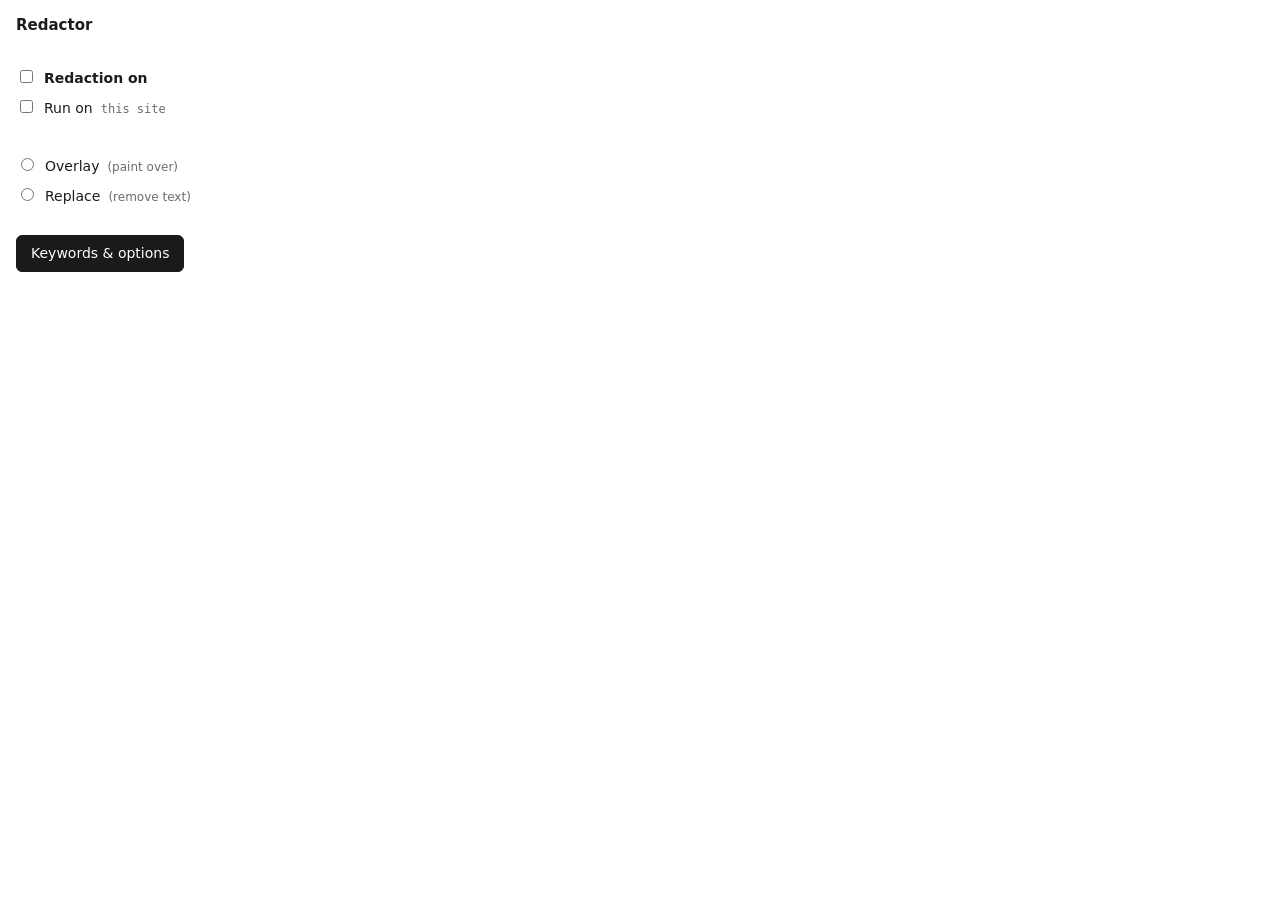
==== src/popup.html @ c8425a35 "First working version" ====
<!doctype html>
<html lang="en">
<head>
<meta charset="utf-8">
<title>Redactor</title>
<link rel="stylesheet" href="ui.css">
</head>
<body class="popup">

<h1>Redactor <span class="hint" id="count"></span></h1>

<section>
  <label class="row switch"><input type="checkbox" id="enabled"> <strong>Redaction on</strong></label>
  <label class="row switch"><input type="checkbox" id="site"> Run on <span class="site" id="host">this site</span></label>
</section>

<section>
  <label class="row"><input type="radio" name="mode" value="overlay"> Overlay <span class="hint">(paint over)</span></label>
  <label class="row"><input type="radio" name="mode" value="replace"> Replace <span class="hint">(remove text)</span></label>
</section>

<div class="actions">
  <button id="options" class="primary">Keywords &amp; options</button>
  <span class="status" id="status"></span>
</div>

<script src="config.js"></script>
<script src="popup.js"></script>
</body>
</html>
---- src/ui.css ----
:root {
  color-scheme: light dark;
  --bg: #ffffff;
  --fg: #1c1c1e;
  --muted: #6b6b70;
  --line: #dcdce0;
  --field: #ffffff;
  --accent: #1a1a1a;
  --accent-fg: #ffffff;
}

@media (prefers-color-scheme: dark) {
  :root {
    --bg: #1e1e20;
    --fg: #ececee;
    --muted: #9a9aa0;
    --line: #3a3a3e;
    --field: #141416;
    --accent: #ececee;
    --accent-fg: #1e1e20;
  }
}

body {
  margin: 0;
  padding: 24px;
  background: var(--bg);
  color: var(--fg);
  font: 14px/1.5 system-ui, -apple-system, "Segoe UI", sans-serif;
}

h1 { font-size: 20px; margin: 0 0 20px; }
h2 { font-size: 13px; text-transform: uppercase; letter-spacing: 0.06em; color: var(--muted); margin: 0 0 10px; }

section {
  border-top: 1px solid var(--line);
  padding: 18px 0;
}

.hint { color: var(--muted); font-size: 12px; margin: 4px 0; }
.hint.footnote { border-top: 1px solid var(--line); padding-top: 14px; margin-top: 8px; }

label.row {
  display: flex;
  gap: 8px;
  align-items: baseline;
  margin: 8px 0;
}
label.row .hint { display: block; margin: 2px 0 0; }
.indent { margin-left: 26px; }

textarea, input[type="number"], input[type="text"] {
  width: 100%;
  box-sizing: border-box;
  background: var(--field);
  color: var(--fg);
  border: 1px solid var(--line);
  border-radius: 6px;
  padding: 8px 10px;
  font: 13px/1.5 ui-monospace, SFMono-Regular, Consolas, monospace;
}
input[type="number"] { width: 90px; }

.actions {
  display: flex;
  align-items: center;
  gap: 10px;
  padding-top: 18px;
  border-top: 1px solid var(--line);
}

button {
  background: transparent;
  color: var(--fg);
  border: 1px solid var(--line);
  border-radius: 6px;
  padding: 7px 14px;
  font: inherit;
  cursor: pointer;
}
button.primary { background: var(--accent); color: var(--accent-fg); border-color: var(--accent); }
button:hover { opacity: 0.85; }

.status { color: var(--muted); font-size: 12px; }

/* Options page reads better constrained. */
body.options { max-width: 640px; }

/* Popup */
body.popup { width: 300px; padding: 14px 16px; }
body.popup h1 { font-size: 15px; margin: 0 0 12px; display: flex; justify-content: space-between; align-items: center; }
body.popup section { border: 0; padding: 10px 0; }
body.popup .actions { border: 0; padding-top: 10px; }
body.popup .site { font: 12px ui-monospace, monospace; color: var(--muted); }

.switch { display: flex; align-items: center; gap: 8px; }
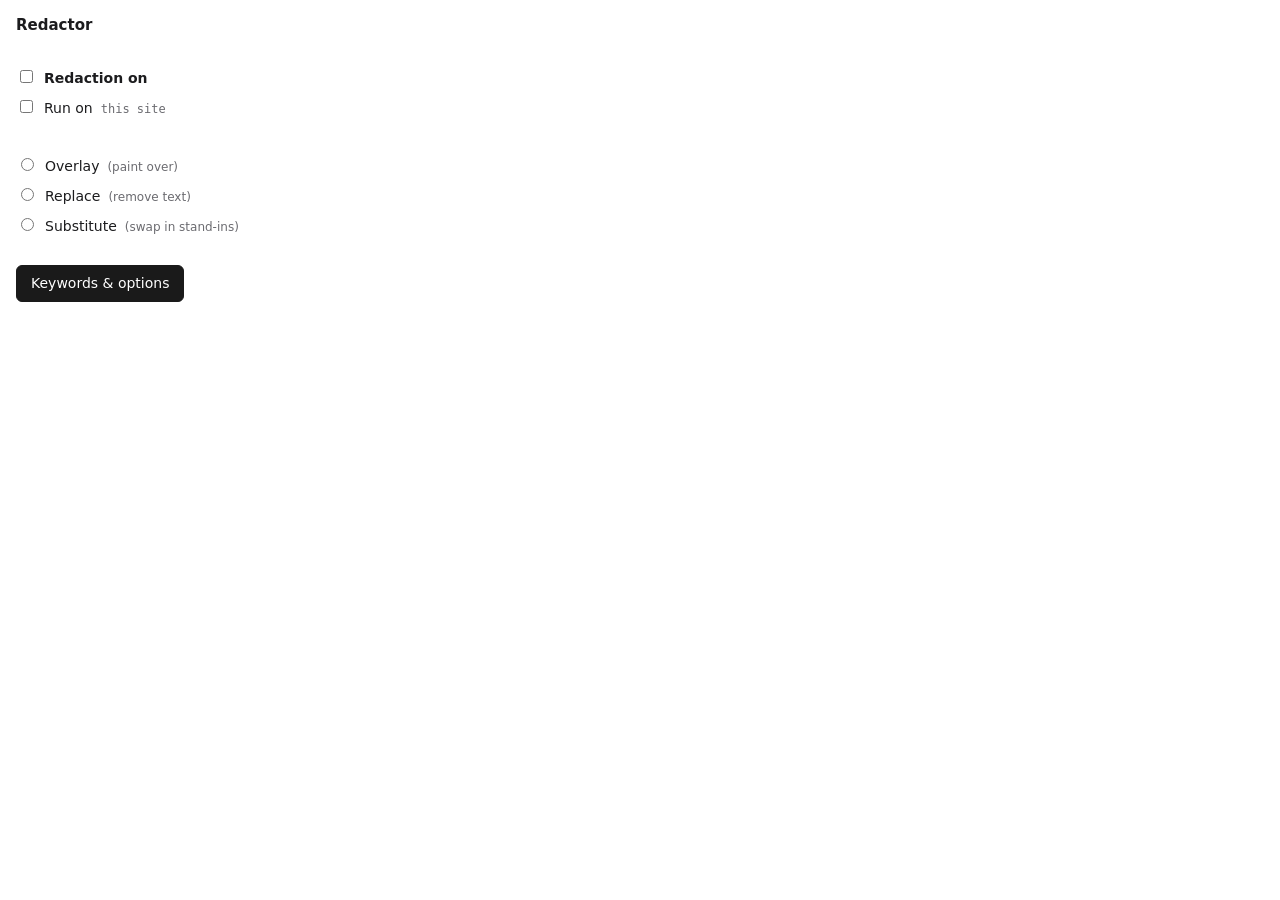
==== commit 01d25057: "Substitution" ====
--- a/src/popup.html
+++ b/src/popup.html
@@ -17,6 +17,7 @@
 <section>
   <label class="row"><input type="radio" name="mode" value="overlay"> Overlay <span class="hint">(paint over)</span></label>
   <label class="row"><input type="radio" name="mode" value="replace"> Replace <span class="hint">(remove text)</span></label>
+  <label class="row"><input type="radio" name="mode" value="substitute"> Substitute <span class="hint">(swap in stand-ins)</span></label>
 </section>
 
 <div class="actions">
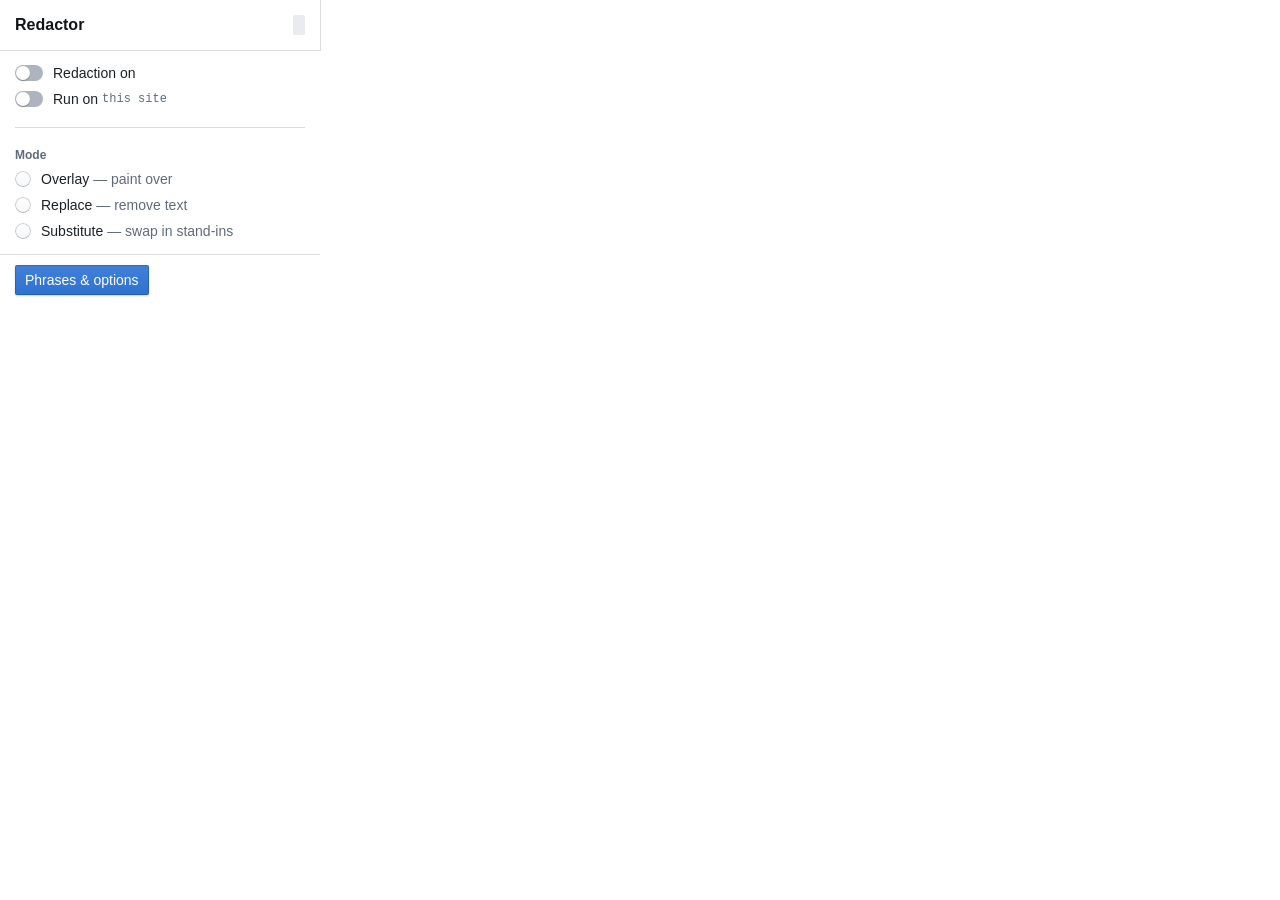
==== commit 23e4414c: "Restyle" ====
--- a/src/popup.html
+++ b/src/popup.html
@@ -7,22 +7,54 @@
 </head>
 <body class="popup">
 
-<h1>Redactor <span class="hint" id="count"></span></h1>
+<nav class="bp-navbar">
+  <div class="bp-navbar-inner">
+    <span class="bp-navbar-heading">Redactor</span>
+    <span class="bp-navbar-divider"></span>
+    <span class="bp-tag bp-tag-minimal" id="count"></span>
+  </div>
+</nav>
 
-<section>
-  <label class="row switch"><input type="checkbox" id="enabled"> <strong>Redaction on</strong></label>
-  <label class="row switch"><input type="checkbox" id="site"> Run on <span class="site" id="host">this site</span></label>
-</section>
+<div class="bp-popup-body">
 
-<section>
-  <label class="row"><input type="radio" name="mode" value="overlay"> Overlay <span class="hint">(paint over)</span></label>
-  <label class="row"><input type="radio" name="mode" value="replace"> Replace <span class="hint">(remove text)</span></label>
-  <label class="row"><input type="radio" name="mode" value="substitute"> Substitute <span class="hint">(swap in stand-ins)</span></label>
-</section>
+  <div class="bp-section">
+    <label class="bp-control bp-switch">
+      <input type="checkbox" id="enabled">
+      <span class="bp-control-indicator"></span>
+      Redaction on
+    </label>
+    <label class="bp-control bp-switch">
+      <input type="checkbox" id="site">
+      <span class="bp-control-indicator"></span>
+      Run on <span class="bp-host" id="host">this site</span>
+    </label>
+  </div>
 
-<div class="actions">
-  <button id="options" class="primary">Keywords &amp; options</button>
-  <span class="status" id="status"></span>
+  <div class="bp-divider"></div>
+
+  <div class="bp-section">
+    <h6 class="bp-section-title">Mode</h6>
+    <label class="bp-control bp-radio">
+      <input type="radio" name="mode" value="overlay">
+      <span class="bp-control-indicator"></span>
+      Overlay <span class="bp-text-muted">— paint over</span>
+    </label>
+    <label class="bp-control bp-radio">
+      <input type="radio" name="mode" value="replace">
+      <span class="bp-control-indicator"></span>
+      Replace <span class="bp-text-muted">— remove text</span>
+    </label>
+    <label class="bp-control bp-radio">
+      <input type="radio" name="mode" value="substitute">
+      <span class="bp-control-indicator"></span>
+      Substitute <span class="bp-text-muted">— swap in stand-ins</span>
+    </label>
+  </div>
+
+</div>
+
+<div class="bp-footer">
+  <button id="options" class="bp-button bp-intent-primary">Phrases &amp; options</button>
 </div>
 
 <script src="config.js"></script>
--- a/src/ui.css
+++ b/src/ui.css
@@ -1,96 +1,527 @@
+/* Blueprint-flavoured styling for the extension's own pages.
+ *
+ * Hand-rolled rather than vendored: the extension CSP blocks CDN stylesheets,
+ * and the full blueprint.css is ~250KB for a settings page and a popup that use
+ * a dozen components. The palette, metrics (10px grid, 30px controls, 2px
+ * radius), elevations and control anatomy follow Blueprint 5 so the result sits
+ * next to a real Blueprint app without looking off.
+ */
+
 :root {
-  color-scheme: light dark;
-  --bg: #ffffff;
-  --fg: #1c1c1e;
-  --muted: #6b6b70;
-  --line: #dcdce0;
-  --field: #ffffff;
-  --accent: #1a1a1a;
-  --accent-fg: #ffffff;
+  /* Blueprint core palette */
+  --black: #111418;
+  --dark-gray1: #1c2127;
+  --dark-gray2: #252a31;
+  --dark-gray3: #2f343c;
+  --dark-gray4: #383e47;
+  --dark-gray5: #404854;
+  --gray1: #5f6b7c;
+  --gray2: #738091;
+  --gray3: #8f99a8;
+  --gray4: #abb3bf;
+  --gray5: #c5cbd3;
+  --light-gray1: #d3d8de;
+  --light-gray2: #dce0e5;
+  --light-gray3: #e5e8eb;
+  --light-gray4: #edeff2;
+  --light-gray5: #f6f7f9;
+  --white: #ffffff;
+
+  --blue1: #184a90;
+  --blue2: #215db0;
+  --blue3: #2d72d2;
+  --blue5: #8abbff;
+  --orange1: #77450d;
+  --orange3: #c87619;
+  --orange5: #fbb360;
+
+  /* Semantic, light theme */
+  --app-bg: var(--light-gray5);
+  --surface: var(--white);
+  --surface-alt: var(--light-gray4);
+  --text: var(--dark-gray1);
+  --heading: var(--black);
+  --text-muted: var(--gray1);
+  --divider: rgba(17, 20, 24, 0.15);
+
+  --elevation-0: 0 0 0 1px rgba(17, 20, 24, 0.15);
+  --elevation-1: 0 0 0 1px rgba(17, 20, 24, 0.1), 0 1px 1px rgba(17, 20, 24, 0.2);
+  --elevation-2: 0 0 0 1px rgba(17, 20, 24, 0.1), 0 1px 1px rgba(17, 20, 24, 0.2),
+                 0 2px 6px rgba(17, 20, 24, 0.2);
+
+  --button-bg: var(--light-gray5);
+  --button-bg-hover: var(--light-gray4);
+  --button-bg-active: var(--light-gray2);
+  --button-sheen: linear-gradient(180deg, hsla(0, 0%, 100%, 0.8), hsla(0, 0%, 100%, 0));
+  --button-shadow: inset 0 0 0 1px rgba(17, 20, 24, 0.2), 0 1px 2px rgba(17, 20, 24, 0.1);
+  --button-shadow-active: inset 0 0 0 1px rgba(17, 20, 24, 0.2), inset 0 1px 2px rgba(17, 20, 24, 0.2);
+
+  --input-bg: var(--white);
+  --input-shadow: inset 0 0 0 1px rgba(17, 20, 24, 0.2), inset 0 1px 1px rgba(17, 20, 24, 0.3);
+  --input-shadow-focus: inset 0 0 0 1px var(--blue3), 0 0 0 2px rgba(45, 114, 210, 0.3);
+
+  --indicator-bg: var(--light-gray5);
+  --indicator-shadow: inset 0 0 0 1px rgba(17, 20, 24, 0.2), inset 0 -1px 0 rgba(17, 20, 24, 0.1);
+  --indicator-shadow-checked: inset 0 0 0 1px rgba(17, 20, 24, 0.4), inset 0 -1px 0 rgba(17, 20, 24, 0.2);
+  --switch-track: rgba(95, 107, 124, 0.5);
+
+  --callout-bg: rgba(143, 153, 168, 0.15);
+  --callout-warning-bg: rgba(200, 118, 25, 0.15);
+  --callout-warning-heading: var(--orange1);
+  --tag-minimal-bg: rgba(143, 153, 168, 0.2);
+  --tag-minimal-fg: var(--dark-gray1);
+
+  --font: -apple-system, BlinkMacSystemFont, "Segoe UI", Roboto, Oxygen, Ubuntu,
+          Cantarell, "Open Sans", "Helvetica Neue", sans-serif;
+  --font-mono: "SFMono-Regular", Consolas, "Liberation Mono", Menlo, Courier, monospace;
 }
 
 @media (prefers-color-scheme: dark) {
   :root {
-    --bg: #1e1e20;
-    --fg: #ececee;
-    --muted: #9a9aa0;
-    --line: #3a3a3e;
-    --field: #141416;
-    --accent: #ececee;
-    --accent-fg: #1e1e20;
+    --app-bg: var(--dark-gray2);
+    --surface: var(--dark-gray3);
+    --surface-alt: var(--dark-gray4);
+    --text: var(--light-gray5);
+    --heading: var(--white);
+    --text-muted: var(--gray4);
+    --divider: rgba(255, 255, 255, 0.2);
+
+    --elevation-0: 0 0 0 1px rgba(17, 20, 24, 0.2), 0 1px 1px rgba(17, 20, 24, 0.4);
+    --elevation-1: 0 0 0 1px rgba(17, 20, 24, 0.2), 0 1px 1px rgba(17, 20, 24, 0.4);
+    --elevation-2: 0 0 0 1px rgba(17, 20, 24, 0.2), 0 1px 1px rgba(17, 20, 24, 0.4),
+                   0 2px 6px rgba(17, 20, 24, 0.4);
+
+    --button-bg: var(--dark-gray4);
+    --button-bg-hover: var(--dark-gray3);
+    --button-bg-active: var(--dark-gray1);
+    --button-sheen: linear-gradient(180deg, hsla(0, 0%, 100%, 0.05), hsla(0, 0%, 100%, 0));
+    --button-shadow: inset 0 0 0 1px rgba(17, 20, 24, 0.4), 0 1px 2px rgba(17, 20, 24, 0.4);
+    --button-shadow-active: inset 0 0 0 1px rgba(17, 20, 24, 0.4), inset 0 1px 2px rgba(17, 20, 24, 0.4);
+
+    --input-bg: rgba(17, 20, 24, 0.3);
+    --input-shadow: inset 0 0 0 1px rgba(17, 20, 24, 0.4), inset 0 1px 1px rgba(17, 20, 24, 0.4);
+    --input-shadow-focus: inset 0 0 0 1px var(--blue3), 0 0 0 2px rgba(45, 114, 210, 0.3);
+
+    --indicator-bg: rgba(143, 153, 168, 0.2);
+    --indicator-shadow: inset 0 0 0 1px rgba(17, 20, 24, 0.4), inset 0 -1px 0 rgba(17, 20, 24, 0.2);
+    --indicator-shadow-checked: inset 0 0 0 1px rgba(17, 20, 24, 0.4), inset 0 -1px 0 rgba(17, 20, 24, 0.2);
+    --switch-track: rgba(143, 153, 168, 0.5);
+
+    --callout-warning-heading: var(--orange5);
+    --tag-minimal-bg: rgba(143, 153, 168, 0.2);
+    --tag-minimal-fg: var(--light-gray5);
   }
 }
+
+* { box-sizing: border-box; }
 
 body {
   margin: 0;
-  padding: 24px;
-  background: var(--bg);
-  color: var(--fg);
-  font: 14px/1.5 system-ui, -apple-system, "Segoe UI", sans-serif;
-}
-
-h1 { font-size: 20px; margin: 0 0 20px; }
-h2 { font-size: 13px; text-transform: uppercase; letter-spacing: 0.06em; color: var(--muted); margin: 0 0 10px; }
-
-section {
-  border-top: 1px solid var(--line);
-  padding: 18px 0;
-}
-
-.hint { color: var(--muted); font-size: 12px; margin: 4px 0; }
-.hint.footnote { border-top: 1px solid var(--line); padding-top: 14px; margin-top: 8px; }
-
-label.row {
-  display: flex;
-  gap: 8px;
-  align-items: baseline;
-  margin: 8px 0;
-}
-label.row .hint { display: block; margin: 2px 0 0; }
-.indent { margin-left: 26px; }
-
-textarea, input[type="number"], input[type="text"] {
-  width: 100%;
-  box-sizing: border-box;
-  background: var(--field);
-  color: var(--fg);
-  border: 1px solid var(--line);
-  border-radius: 6px;
-  padding: 8px 10px;
-  font: 13px/1.5 ui-monospace, SFMono-Regular, Consolas, monospace;
-}
-input[type="number"] { width: 90px; }
-
-.actions {
+  background: var(--app-bg);
+  color: var(--text);
+  font-family: var(--font);
+  font-size: 14px;
+  font-weight: 400;
+  line-height: 1.28581;
+  letter-spacing: 0;
+  text-transform: none;
+  -webkit-font-smoothing: antialiased;
+}
+
+/* ---------------- typography ---------------- */
+
+.bp-heading {
+  margin: 0 0 10px;
+  color: var(--heading);
+  font-weight: 600;
+  line-height: 1.28581;
+}
+h5.bp-heading { font-size: 16px; }
+h6.bp-heading { font-size: 14px; }
+
+.bp-text-muted { color: var(--text-muted); }
+.bp-text-small { font-size: 12px; }
+
+.bp-running-text p { margin: 0 0 10px; }
+.bp-running-text p:last-child { margin-bottom: 0; }
+
+code, .bp-code {
+  font-family: var(--font-mono);
+  font-size: 12px;
+  background: rgba(143, 153, 168, 0.15);
+  box-shadow: inset 0 0 0 1px rgba(17, 20, 24, 0.2);
+  border-radius: 2px;
+  padding: 2px 5px;
+  color: var(--text);
+}
+
+.bp-divider {
+  border-bottom: 1px solid var(--divider);
+  margin: 20px 0;
+}
+
+/* ---------------- structure ---------------- */
+
+.bp-navbar {
+  position: sticky;
+  top: 0;
+  z-index: 10;
+  height: 50px;
+  background: var(--surface);
+  box-shadow: var(--elevation-0);
+}
+
+.bp-navbar-inner {
   display: flex;
   align-items: center;
   gap: 10px;
-  padding-top: 18px;
-  border-top: 1px solid var(--line);
-}
-
-button {
-  background: transparent;
-  color: var(--fg);
-  border: 1px solid var(--line);
-  border-radius: 6px;
-  padding: 7px 14px;
-  font: inherit;
+  height: 50px;
+  margin: 0 auto;
+  padding: 0 15px;
+  max-width: 720px;
+}
+
+.bp-navbar-heading {
+  color: var(--heading);
+  font-size: 16px;
+  font-weight: 600;
+}
+
+.bp-navbar-divider {
+  flex: 1 1 auto;
+}
+
+.bp-container {
+  max-width: 720px;
+  margin: 0 auto;
+  padding: 20px 15px 40px;
+}
+
+.bp-card {
+  background: var(--surface);
+  border-radius: 2px;
+  box-shadow: var(--elevation-0);
+  padding: 20px;
+  margin-bottom: 15px;
+}
+
+/* ---------------- form groups ---------------- */
+
+.bp-form-group {
+  display: flex;
+  flex-direction: column;
+  margin-bottom: 15px;
+}
+.bp-form-group:last-child { margin-bottom: 0; }
+
+.bp-label {
+  display: block;
+  margin-bottom: 5px;
+  font-weight: 600;
+  color: var(--heading);
+}
+
+.bp-form-helper-text {
+  margin-top: 5px;
+  color: var(--text-muted);
+  font-size: 12px;
+  line-height: 1.5;
+}
+.bp-form-helper-text code { font-size: 11px; }
+
+/* ---------------- inputs ---------------- */
+
+.bp-input {
+  appearance: none;
+  border: none;
+  border-radius: 2px;
+  background: var(--input-bg);
+  box-shadow: var(--input-shadow);
+  color: var(--text);
+  font-family: inherit;
+  font-size: 14px;
+  height: 30px;
+  line-height: 30px;
+  padding: 0 10px;
+  vertical-align: middle;
+  transition: box-shadow 100ms cubic-bezier(0.4, 1, 0.75, 0.9);
+  width: 100%;
+}
+
+.bp-input:focus,
+.bp-input:focus-visible {
+  outline: none;
+  box-shadow: var(--input-shadow-focus);
+}
+
+.bp-input::placeholder { color: var(--gray3); opacity: 1; }
+
+textarea.bp-input {
+  height: auto;
+  line-height: 1.5;
+  padding: 8px 10px;
+  resize: vertical;
+  font-family: var(--font-mono);
+  font-size: 12px;
+}
+
+.bp-input-small {
+  width: 80px;
+  text-align: right;
+}
+
+.bp-inline-field {
+  display: flex;
+  align-items: center;
+  gap: 8px;
+}
+
+/* ---------------- controls: checkbox, radio, switch ---------------- */
+
+.bp-control {
+  display: block;
+  position: relative;
+  margin: 0 0 10px;
+  padding-left: 26px;
   cursor: pointer;
-}
-button.primary { background: var(--accent); color: var(--accent-fg); border-color: var(--accent); }
-button:hover { opacity: 0.85; }
-
-.status { color: var(--muted); font-size: 12px; }
-
-/* Options page reads better constrained. */
-body.options { max-width: 640px; }
-
-/* Popup */
-body.popup { width: 300px; padding: 14px 16px; }
-body.popup h1 { font-size: 15px; margin: 0 0 12px; display: flex; justify-content: space-between; align-items: center; }
-body.popup section { border: 0; padding: 10px 0; }
-body.popup .actions { border: 0; padding-top: 10px; }
-body.popup .site { font: 12px ui-monospace, monospace; color: var(--muted); }
-
-.switch { display: flex; align-items: center; gap: 8px; }
+  line-height: 16px;
+  text-transform: none;
+}
+.bp-control:last-child { margin-bottom: 0; }
+
+.bp-control input {
+  position: absolute;
+  top: 0;
+  left: 0;
+  z-index: -1;
+  opacity: 0;
+  margin: 0;
+}
+
+.bp-control-indicator {
+  position: absolute;
+  top: 0;
+  left: 0;
+  width: 16px;
+  height: 16px;
+  border-radius: 2px;
+  background-color: var(--indicator-bg);
+  background-image: var(--button-sheen);
+  background-clip: padding-box;
+  box-shadow: var(--indicator-shadow);
+  user-select: none;
+}
+
+.bp-control:hover .bp-control-indicator { background-color: var(--button-bg-hover); }
+
+.bp-control input:checked ~ .bp-control-indicator {
+  background-color: var(--blue3);
+  background-image: linear-gradient(180deg, hsla(0, 0%, 100%, 0.1), hsla(0, 0%, 100%, 0));
+  box-shadow: var(--indicator-shadow-checked);
+}
+.bp-control:hover input:checked ~ .bp-control-indicator { background-color: var(--blue2); }
+
+.bp-control input:focus-visible ~ .bp-control-indicator {
+  outline: 2px solid rgba(45, 114, 210, 0.6);
+  outline-offset: 2px;
+}
+
+/* Checkbox tick */
+.bp-checkbox input:checked ~ .bp-control-indicator::after {
+  content: "";
+  position: absolute;
+  left: 5px;
+  top: 1px;
+  width: 4px;
+  height: 8px;
+  border: solid var(--white);
+  border-width: 0 2px 2px 0;
+  transform: rotate(45deg);
+}
+
+/* Radio dot */
+.bp-radio .bp-control-indicator { border-radius: 50%; }
+.bp-radio input:checked ~ .bp-control-indicator {
+  background-image: radial-gradient(var(--white), var(--white) 28%, transparent 32%);
+}
+
+/* Switch */
+.bp-switch { padding-left: 38px; }
+.bp-switch .bp-control-indicator {
+  width: 28px;
+  height: 16px;
+  border-radius: 8px;
+  background-color: var(--switch-track);
+  background-image: none;
+  box-shadow: none;
+  transition: background-color 100ms cubic-bezier(0.4, 1, 0.75, 0.9);
+}
+.bp-switch .bp-control-indicator::before {
+  content: "";
+  position: absolute;
+  top: 1px;
+  left: 1px;
+  width: 14px;
+  height: 14px;
+  border-radius: 50%;
+  background: var(--white);
+  box-shadow: 0 1px 1px rgba(17, 20, 24, 0.3);
+  transition: left 100ms cubic-bezier(0.4, 1, 0.75, 0.9);
+}
+.bp-switch input:checked ~ .bp-control-indicator { background-color: var(--blue3); }
+.bp-switch input:checked ~ .bp-control-indicator::before { left: 13px; }
+.bp-switch:hover .bp-control-indicator { background-color: var(--gray2); }
+.bp-switch:hover input:checked ~ .bp-control-indicator { background-color: var(--blue2); }
+
+/* Disabled */
+.bp-control:has(input:disabled) { color: var(--text-muted); cursor: not-allowed; }
+.bp-control input:disabled ~ .bp-control-indicator { opacity: 0.5; }
+
+/* A control whose label carries a secondary description underneath. */
+.bp-control-rich { line-height: 1.28581; margin-bottom: 12px; }
+.bp-control-rich .bp-control-label { font-weight: 600; color: var(--heading); }
+.bp-control-rich .bp-form-helper-text { margin-top: 3px; }
+
+.bp-control-group {
+  margin: 10px 0 0 26px;
+  padding-left: 12px;
+  border-left: 1px solid var(--divider);
+}
+
+/* ---------------- buttons ---------------- */
+
+.bp-button {
+  display: inline-flex;
+  align-items: center;
+  justify-content: center;
+  gap: 7px;
+  min-width: 30px;
+  min-height: 30px;
+  padding: 5px 10px;
+  border: none;
+  border-radius: 2px;
+  background-color: var(--button-bg);
+  background-image: var(--button-sheen);
+  box-shadow: var(--button-shadow);
+  color: var(--text);
+  font-family: inherit;
+  font-size: 14px;
+  line-height: 20px;
+  text-align: center;
+  vertical-align: middle;
+  cursor: pointer;
+  user-select: none;
+}
+
+.bp-button:hover {
+  background-color: var(--button-bg-hover);
+  box-shadow: inset 0 0 0 1px rgba(17, 20, 24, 0.2), 0 1px 2px rgba(17, 20, 24, 0.2);
+}
+
+.bp-button:active {
+  background-color: var(--button-bg-active);
+  background-image: none;
+  box-shadow: var(--button-shadow-active);
+}
+
+.bp-button:focus-visible {
+  outline: 2px solid rgba(45, 114, 210, 0.6);
+  outline-offset: 2px;
+}
+
+.bp-intent-primary {
+  background-color: var(--blue3);
+  background-image: linear-gradient(180deg, hsla(0, 0%, 100%, 0.1), hsla(0, 0%, 100%, 0));
+  box-shadow: inset 0 0 0 1px rgba(17, 20, 24, 0.2), 0 1px 2px rgba(17, 20, 24, 0.2);
+  color: var(--white);
+}
+.bp-intent-primary:hover { background-color: var(--blue2); }
+.bp-intent-primary:active { background-color: var(--blue1); background-image: none; }
+
+.bp-button-minimal {
+  background: none;
+  box-shadow: none;
+  color: var(--text);
+}
+.bp-button-minimal:hover {
+  background: rgba(143, 153, 168, 0.15);
+  box-shadow: none;
+}
+.bp-button-minimal:active { background: rgba(143, 153, 168, 0.3); box-shadow: none; }
+
+.bp-button-group {
+  display: flex;
+  align-items: center;
+  gap: 10px;
+}
+
+/* ---------------- callout & tag ---------------- */
+
+.bp-callout {
+  background: var(--callout-bg);
+  border-radius: 2px;
+  padding: 10px 12px 9px;
+  font-size: 14px;
+  line-height: 1.5;
+}
+.bp-callout .bp-heading { margin-bottom: 5px; font-size: 14px; }
+.bp-callout p { margin: 0 0 10px; }
+.bp-callout p:last-child { margin-bottom: 0; }
+
+.bp-callout.bp-intent-warning { background: var(--callout-warning-bg); }
+.bp-callout.bp-intent-warning .bp-heading { color: var(--callout-warning-heading); }
+
+.bp-tag {
+  display: inline-flex;
+  align-items: center;
+  min-height: 20px;
+  padding: 2px 6px;
+  border-radius: 2px;
+  background: var(--gray1);
+  color: var(--white);
+  font-size: 12px;
+  line-height: 16px;
+  white-space: nowrap;
+}
+.bp-tag-minimal { background: var(--tag-minimal-bg); color: var(--tag-minimal-fg); }
+
+/* ---------------- popup ---------------- */
+
+body.popup {
+  width: 320px;
+  background: var(--surface);
+}
+
+body.popup .bp-navbar-inner { padding: 0 15px; max-width: none; }
+
+body.popup .bp-popup-body { padding: 15px; }
+
+body.popup .bp-section { margin-bottom: 15px; }
+body.popup .bp-section:last-child { margin-bottom: 0; }
+
+body.popup .bp-section-title {
+  margin: 0 0 8px;
+  color: var(--text-muted);
+  font-size: 12px;
+  font-weight: 600;
+}
+
+body.popup .bp-host {
+  font-family: var(--font-mono);
+  font-size: 12px;
+  color: var(--text-muted);
+  overflow: hidden;
+  text-overflow: ellipsis;
+  white-space: nowrap;
+  display: inline-block;
+  max-width: 190px;
+  vertical-align: bottom;
+}
+
+body.popup .bp-footer {
+  border-top: 1px solid var(--divider);
+  padding: 10px 15px;
+  display: flex;
+  align-items: center;
+  gap: 10px;
+}
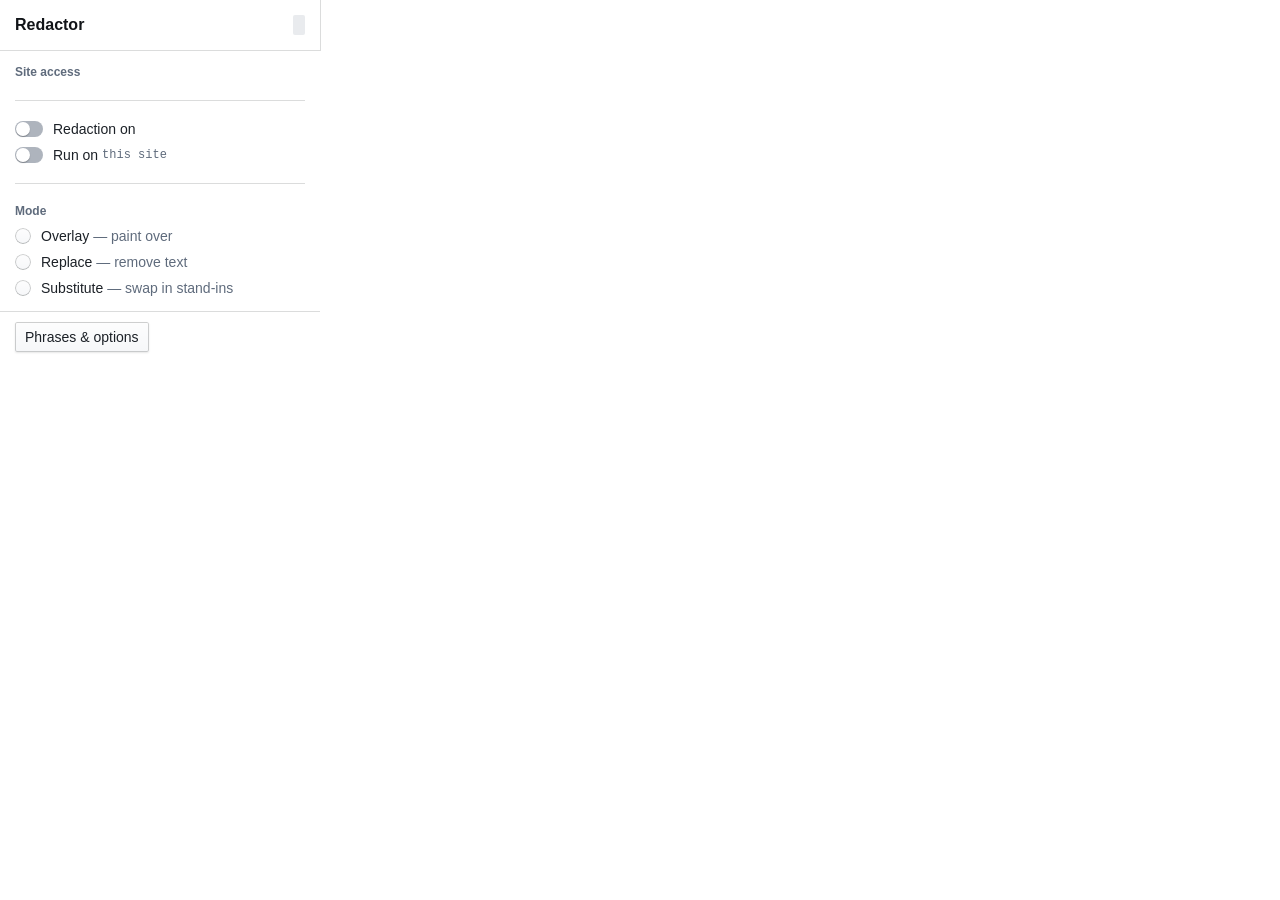
==== commit c945054b: "Fixed too wide perms" ====
--- a/src/popup.html
+++ b/src/popup.html
@@ -17,7 +17,34 @@
 
 <div class="bp-popup-body">
 
-  <div class="bp-section">
+  <div class="bp-section" id="accessSection">
+    <h6 class="bp-section-title">Site access</h6>
+
+    <div id="accessGranted" hidden>
+      <p class="bp-text-small" style="margin:0 0 8px">
+        Running on <span class="bp-host" id="hostGranted"></span>
+      </p>
+      <button id="revoke" class="bp-button">Remove access to this site</button>
+    </div>
+
+    <div id="accessMissing" hidden>
+      <p class="bp-text-small bp-text-muted" style="margin:0 0 8px">
+        Redactor has no access to <span class="bp-host" id="hostMissing"></span> and is doing
+        nothing here.
+      </p>
+      <button id="grant" class="bp-button bp-intent-primary">Enable on this site</button>
+    </div>
+
+    <div id="accessUnavailable" hidden>
+      <p class="bp-text-small bp-text-muted" style="margin:0">
+        This page cannot be redacted — only <code>http</code> and <code>https</code> pages can.
+      </p>
+    </div>
+  </div>
+
+  <div class="bp-divider"></div>
+
+  <div class="bp-section" id="controls">
     <label class="bp-control bp-switch">
       <input type="checkbox" id="enabled">
       <span class="bp-control-indicator"></span>
@@ -54,7 +81,7 @@
 </div>
 
 <div class="bp-footer">
-  <button id="options" class="bp-button bp-intent-primary">Phrases &amp; options</button>
+  <button id="options" class="bp-button">Phrases &amp; options</button>
 </div>
 
 <script src="config.js"></script>
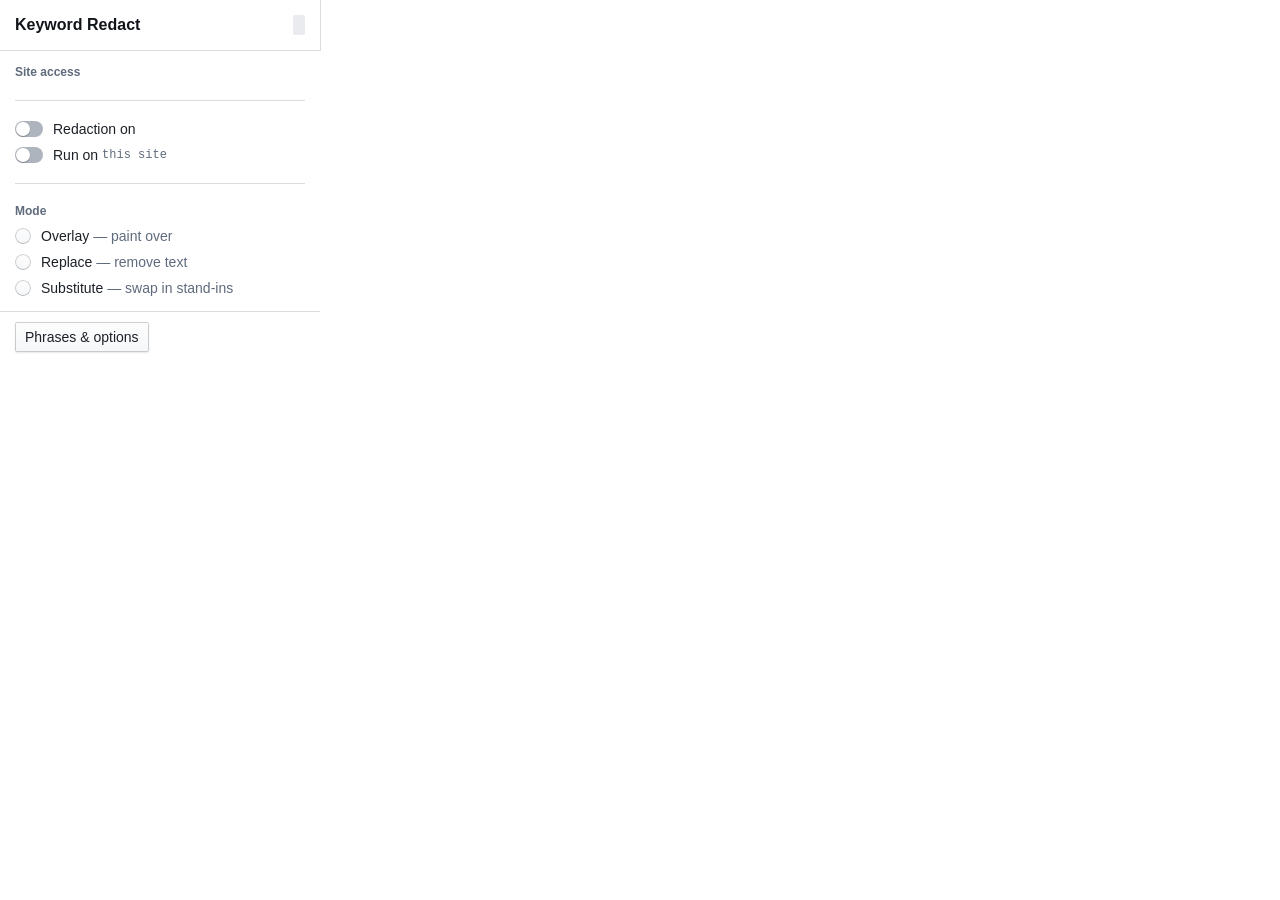
==== commit 248df3ff: "Prepare for Chrome Store publish" ====
--- a/src/popup.html
+++ b/src/popup.html
@@ -2,14 +2,14 @@
 <html lang="en">
 <head>
 <meta charset="utf-8">
-<title>Redactor</title>
+<title>Keyword Redact</title>
 <link rel="stylesheet" href="ui.css">
 </head>
 <body class="popup">
 
 <nav class="bp-navbar">
   <div class="bp-navbar-inner">
-    <span class="bp-navbar-heading">Redactor</span>
+    <span class="bp-navbar-heading">Keyword Redact</span>
     <span class="bp-navbar-divider"></span>
     <span class="bp-tag bp-tag-minimal" id="count"></span>
   </div>
@@ -29,7 +29,7 @@
 
     <div id="accessMissing" hidden>
       <p class="bp-text-small bp-text-muted" style="margin:0 0 8px">
-        Redactor has no access to <span class="bp-host" id="hostMissing"></span> and is doing
+        Keyword Redact has no access to <span class="bp-host" id="hostMissing"></span> and is doing
         nothing here.
       </p>
       <button id="grant" class="bp-button bp-intent-primary">Enable on this site</button>
